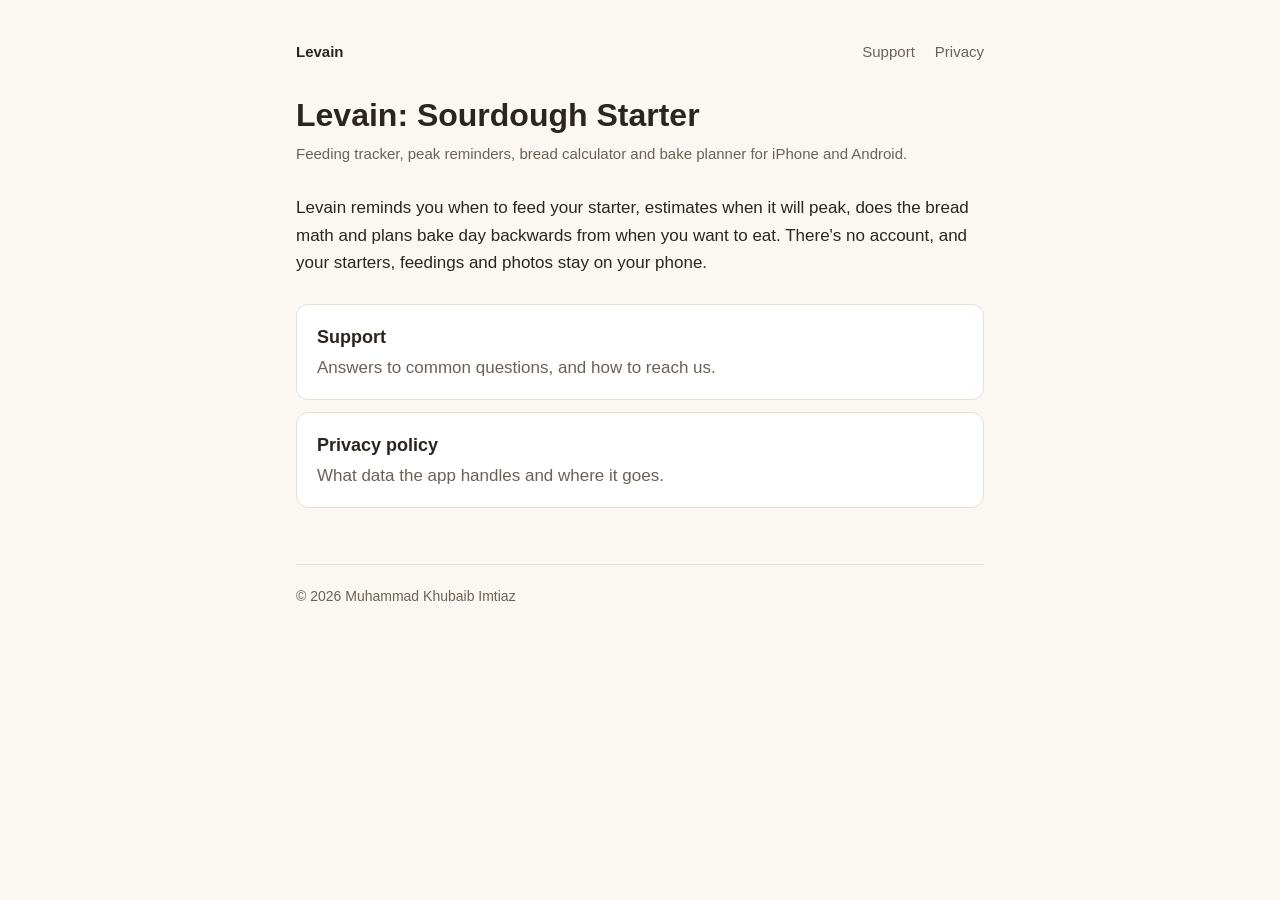
==== index.html @ 541c532c "Levain privacy policy and support pages Co-Authored-By: Claude Opus 5.5 <noreply@anthropic.com>" ====
<!doctype html>
<html lang="en">
<head>
  <meta charset="utf-8">
  <meta name="viewport" content="width=device-width, initial-scale=1">
  <title>Levain: Sourdough Starter</title>
  <meta name="description" content="Levain tracks your sourdough starter, reminds you when to feed it and plans bake day.">
  <link rel="stylesheet" href="style.css">
</head>
<body>
<main>
  <nav>
    <a class="brand" href="./" aria-current="page">Levain</a>
    <a href="support/">Support</a>
    <a href="privacy/">Privacy</a>
  </nav>

  <h1>Levain: Sourdough Starter</h1>
  <p class="meta">Feeding tracker, peak reminders, bread calculator and bake planner for iPhone and Android.</p>

  <p>Levain reminds you when to feed your starter, estimates when it will peak, does the bread math and plans bake
    day backwards from when you want to eat. There's no account, and your starters, feedings and photos stay on
    your phone.</p>

  <div class="cards">
    <a class="card" href="support/"><strong>Support</strong><span>Answers to common questions, and how to reach us.</span></a>
    <a class="card" href="privacy/"><strong>Privacy policy</strong><span>What data the app handles and where it goes.</span></a>
  </div>

  <footer>© 2026 Muhammad Khubaib Imtiaz</footer>
</main>
</body>
</html>
---- style.css ----
:root {
  --bg: #fbf8f3;
  --surface: #ffffff;
  --text: #2b2520;
  --muted: #6b6157;
  --accent: #9a5b2c;
  --border: #e7dfd4;
  color-scheme: light dark;
}

@media (prefers-color-scheme: dark) {
  :root {
    --bg: #1b1815;
    --surface: #24201c;
    --text: #ede6dd;
    --muted: #b1a699;
    --accent: #e0a36f;
    --border: #3a332c;
  }
}

* { box-sizing: border-box; }

body {
  margin: 0;
  background: var(--bg);
  color: var(--text);
  font: 17px/1.6 -apple-system, BlinkMacSystemFont, "Segoe UI", Roboto, Helvetica, Arial, sans-serif;
  -webkit-text-size-adjust: 100%;
}

main {
  max-width: 720px;
  margin: 0 auto;
  padding: 40px 16px 64px;
}

nav {
  display: flex;
  gap: 20px;
  flex-wrap: wrap;
  font-size: 15px;
  margin-bottom: 32px;
}

nav a { color: var(--muted); text-decoration: none; }
nav a:hover, nav a[aria-current="page"] { color: var(--text); }
nav .brand { font-weight: 600; color: var(--text); margin-right: auto; }

h1 { font-size: 32px; line-height: 1.2; margin: 0 0 8px; }
h2 { font-size: 21px; margin: 40px 0 8px; }
h3 { font-size: 17px; margin: 28px 0 4px; }

p, ul { margin: 0 0 14px; }
ul { padding-left: 22px; }
li { margin-bottom: 6px; }

a { color: var(--accent); }

.meta { color: var(--muted); font-size: 15px; margin-bottom: 28px; }

.summary {
  background: var(--surface);
  border: 1px solid var(--border);
  border-radius: 12px;
  padding: 18px 20px;
  margin: 24px 0;
}
.summary p:last-child { margin-bottom: 0; }

.cards { display: grid; gap: 12px; margin-top: 28px; }
.card {
  display: block;
  background: var(--surface);
  border: 1px solid var(--border);
  border-radius: 12px;
  padding: 18px 20px;
  color: var(--text);
  text-decoration: none;
}
.card:hover { border-color: var(--accent); }
.card strong { display: block; font-size: 18px; margin-bottom: 2px; }
.card span { color: var(--muted); }

footer {
  margin-top: 56px;
  padding-top: 20px;
  border-top: 1px solid var(--border);
  color: var(--muted);
  font-size: 14px;
}
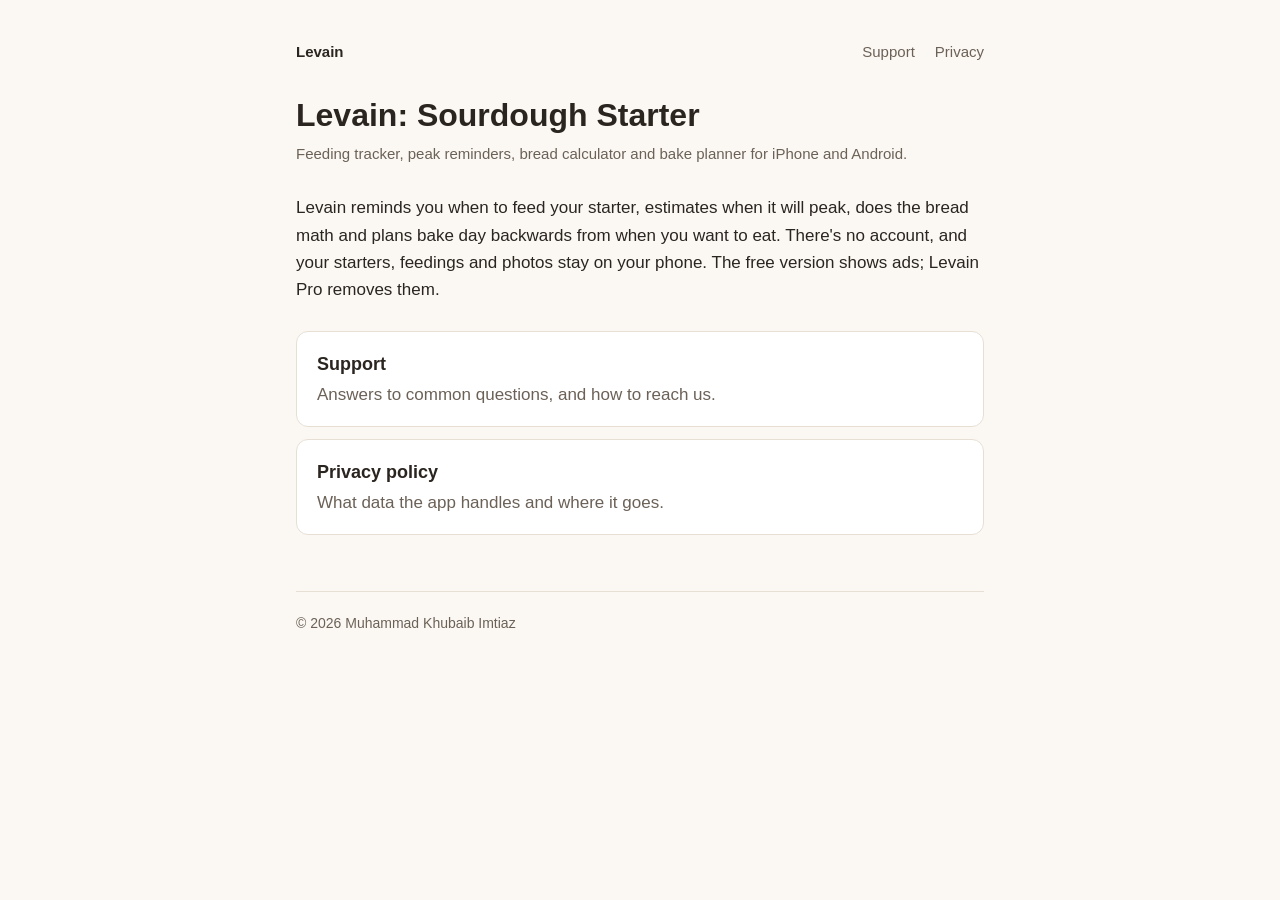
==== commit 08fb9a1b: "Privacy policy and support: ads in the free version Co-Authored-By: Claude Opus 5.5 <noreply@anthrop" ====
--- a/index.html
+++ b/index.html
@@ -20,7 +20,7 @@
 
   <p>Levain reminds you when to feed your starter, estimates when it will peak, does the bread math and plans bake
     day backwards from when you want to eat. There's no account, and your starters, feedings and photos stay on
-    your phone.</p>
+    your phone. The free version shows ads; Levain Pro removes them.</p>
 
   <div class="cards">
     <a class="card" href="support/"><strong>Support</strong><span>Answers to common questions, and how to reach us.</span></a>
